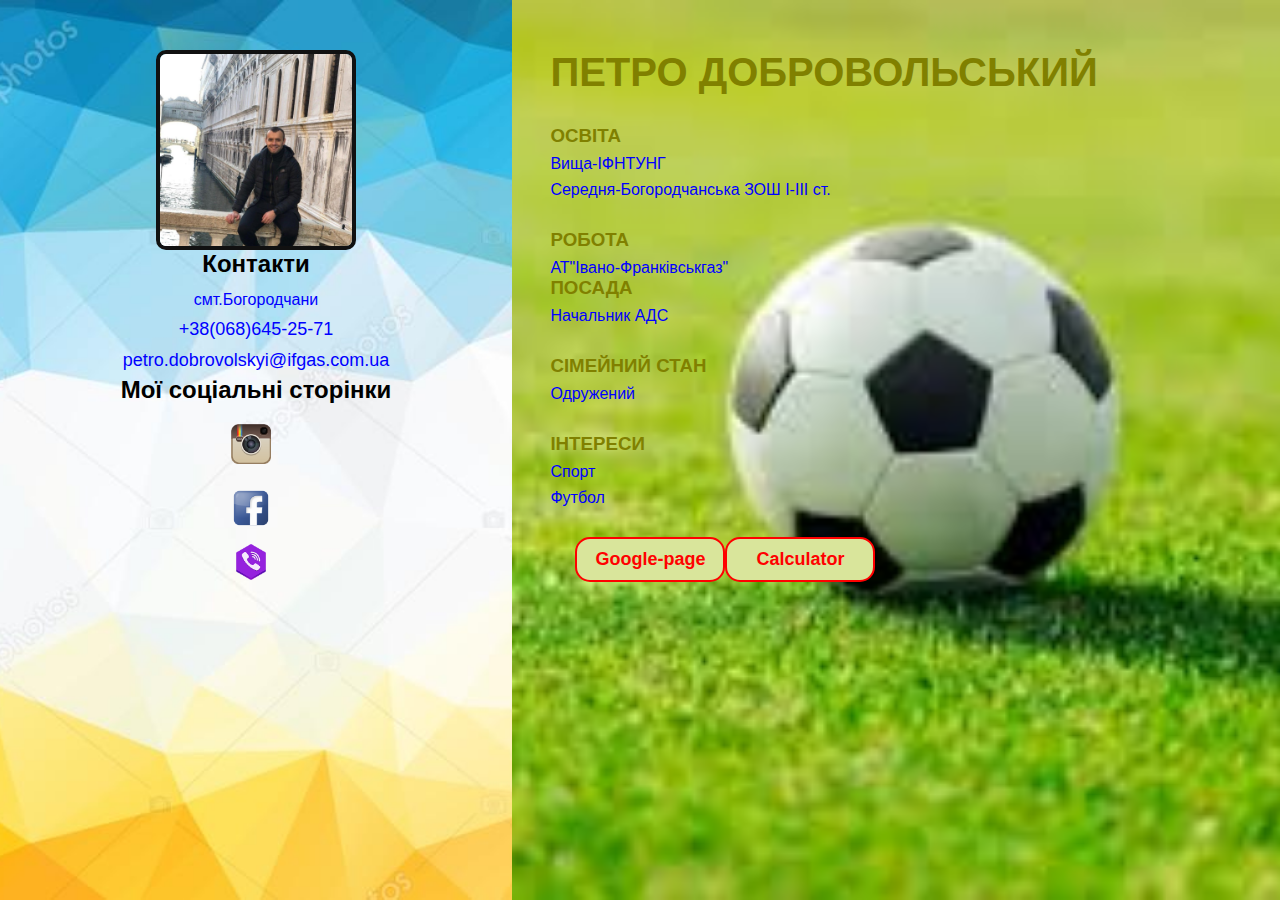
==== Резюме/index.html @ 766b1ee7 "Add files via upload" ====
<!DOCTYPE html>
<html lang="uk">
	<head>
		<meta charset="UTF-8">
		<title>Моє резюме</title>
		<link rel="stylesheet" href="Css/styles.css">
		<link rel="icon" href="favicon.ico" type="images/x-icon">
	</head>
	<body>
		<div class="main">
			<header>
			<div class="left_column">
				<div class="container_left">
					<div class="photo">
						<img src="img/phot.jpg" alt="Петро" width="200px">
					</div>
					<div class="contact">
						<h2>Контакти</h2>
						<div class="contacts">
							<ul>
								<li>
								<p>смт.Богородчани	</p>					
								</li>
								<li>
								<a href="tel:+38(068)645-25-71" title="Номер телефону">
										+38(068)645-25-71
								</a>
								</li>
							<li>
								<a href="mailto:petro.dobrovolskyi@ifgas.com.ua" title="Пошта">
								petro.dobrovolskyi@ifgas.com.ua
							</a>
						</li>
						</ul>
				</div>
					</div>
						<div class="my_social_pages">
							<h2>Мої соціальні сторінки</h2>
				<ul>
				<li>
					<i class="fab fa-viber"></i>
					<a href="https://www.instagram.com/petrodobrovolskyi/"
						class="instagram">
					</a>
				</li>
				<li>
					<a href="https://www.facebook.com/petro.dobrovolskyj" class="facebook"></a>
				</li>
				<li>
					<a href="viber://chat?number=+380686452571" class="viber" ></a>
				</li>
			</ul>
						</div>
				
					</div>
			</header>
			<section>
				<div class="right_column">
					<div class="container_right">
						<div class="name">
							<h1>Петро Добровольський</h1>
						</div>
						<div class="education">
							<h3>Освіта</h3>
							<p>Вища-ІФНТУНГ</p>

							<p>Середня-Богородчанська ЗОШ І-ІІІ ст.</p>
						</div>
						<div class="work1">
							<h3>Робота</h3>
							<p>АТ"Івано-Франківськгаз" </p>
							<h3>Посада</h3>
							<p>Начальник АДС </p>
						</div>
						<div class="marital_status">
							<h3>Cімейний стан</h3>
							<p>Одружений</p>
							</div>
						<div class="interest">
							<h3>Інтереси</h3>
							<div class="interests">
								<p>Спорт</p>
								<p>Футбол</p>
							</div>
						</div>
						<ul class="bottons">
				<li>
				<a href="file:///D:/Google-page/index.html" class="btn">
			Google-page</a>	</li>
			<li>
			<a href="file:///D:/Calculator/index.html" class="btn"> Calculator</a>
			</li>
			</ul>
				
			</section>
		</div>
	</body>
</html>
---- Резюме/Css/styles.css ----
*{
	margin: 0;
	padding: 0;
	box-sizing: border-box;
}

body{
	font-family: open sans,sans-serif;
}

li{
	display: block;
	padding: 5px 0;
}
p{
	padding-top: 8px;
	color: blue;
}

.clearfix{
  clear: both;
  content: '';
	display: table;
	width: 100%;
}
.main{
	min-width: 825px;
}

.left_column{
	width: 40%;
	height: 100vh;
	background: url(../img/photo-1.jpg) no-repeat center top / cover;
	display: block;
	float: left;
	overflow: auto;
}
a{
	color: blue;
	text-decoration: none;
	font-size: 18px;
}
.instagram{
	background-position: left top;
	background: url(../img/insta.png)no-repeat center top / cover;
	display: inline-block;
	margin-right: 10px;
	width: 40px;
	height: 40px;
}
.facebook{
	background: url(../img/facebook.png)no-repeat center top / cover;;
	width: 40px;
	height: 40px;
	display: inline-block;
	margin-right: 10px;
}
.viber{
	background: url(../img/viber.png)no-repeat center top / cover;;
	width: 40px;
	height: 40px;
	display: inline-block;
	margin-right: 10px;
}
i{
	font-size: 60px;
	color: red;
}
.right_column{
	width: 60%;
	height: 100vh;
	background: url(../img/photo-2.jpg) no-repeat center top / cover;
	display: block;
	float: right;
	overflow: auto;
}
.container_left{
	width: 60%;
	min-width: 250px;
	margin: 0 auto;
	text-align: center;
	margin-top: 50px;
}
.container_right{
	width: 90%;
	margin: 0 auto;
	margin-top: 50px;
}
.photo{
	height: 200px;
	width: 200px;
	border: 4px solid;
	overflow: hidden;
	border-color: #111;
	border-radius: 5%;
	margin: 0 auto;
}
.contact a:hover{
	text-decoration: underline;
	color: blue;
}
.name h1{
	font-size: 40px;
}
.container_right h1, h3{
	display: inline-block;
	color: olive;
	text-transform: uppercase;
}
.education, .work1, .interest, .marital_status{
	padding-top: 30px;	
}
.btn{
	background: #D9E59B;
	display: block;
	width: 150px;
	border-radius: 15px;
	border: 2px solid red;
	padding: 10px 0;
	margin: 0 auto;
	text-align: center;
	font-weight: bold;
	color: red;
}

.btn:hover{
	color: red;
	background: #252525;
}
.bottons{
	display: flex;
	justify-content: row;
	align-content: center;
	margin: 25px;
}
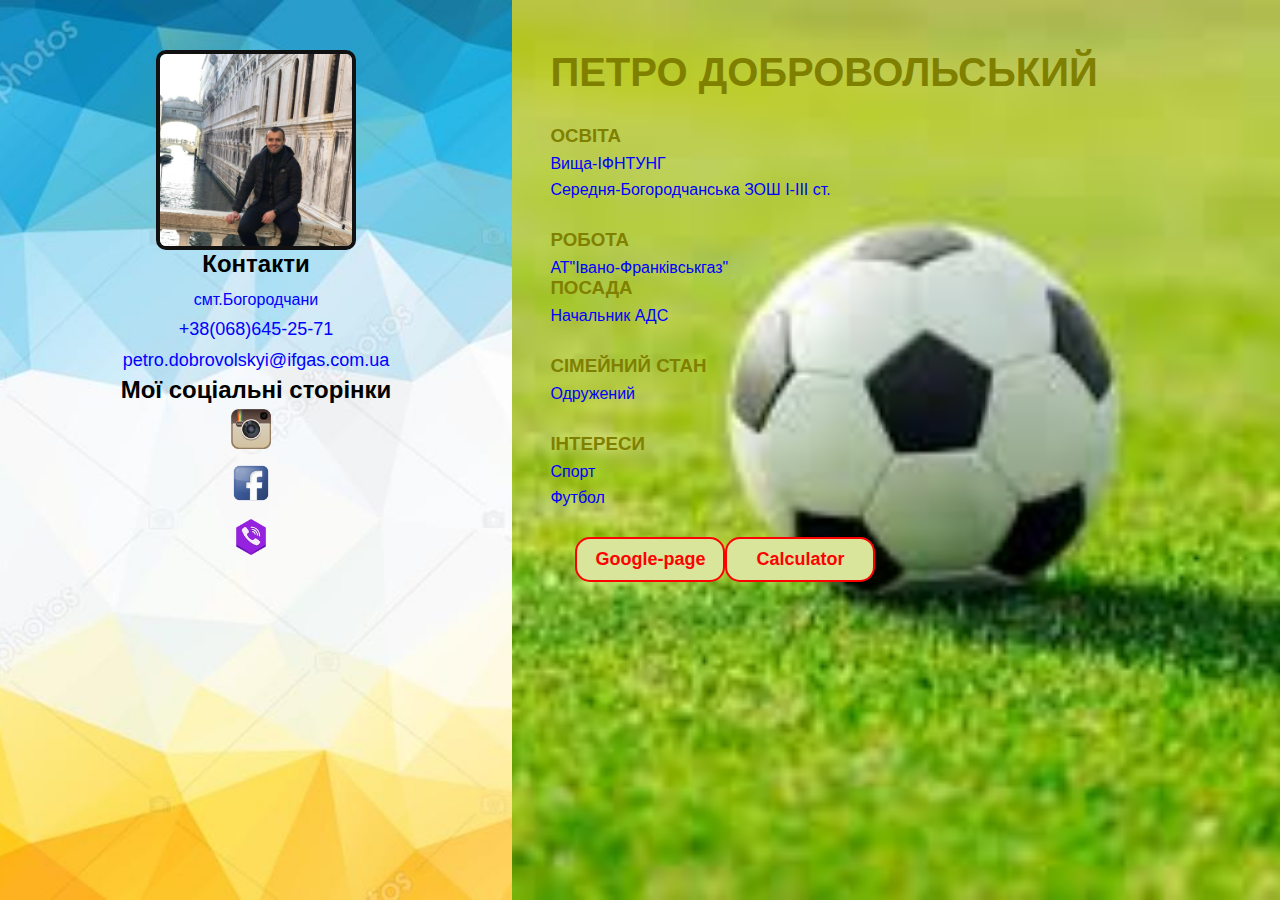
==== commit 0b89f809: "Add files via upload" ====
--- a/Резюме/index.html
+++ b/Резюме/index.html
@@ -38,9 +38,7 @@
 							<h2>Мої соціальні сторінки</h2>
 				<ul>
 				<li>
-					<i class="fab fa-viber"></i>
-					<a href="https://www.instagram.com/petrodobrovolskyi/"
-						class="instagram">
+					<a href="https://www.instagram.com/petrodobrovolskyi/"class="instagram">
 					</a>
 				</li>
 				<li>
@@ -85,10 +83,10 @@
 						</div>
 						<ul class="bottons">
 				<li>
-				<a href="file:///D:/Google-page/index.html" class="btn">
+				<a href="Google-page/index.html" class="btn">
 			Google-page</a>	</li>
 			<li>
-			<a href="file:///D:/Calculator/index.html" class="btn"> Calculator</a>
+			<a href="Calculator/index.html" class="btn"> Calculator</a>
 			</li>
 			</ul>
 				
